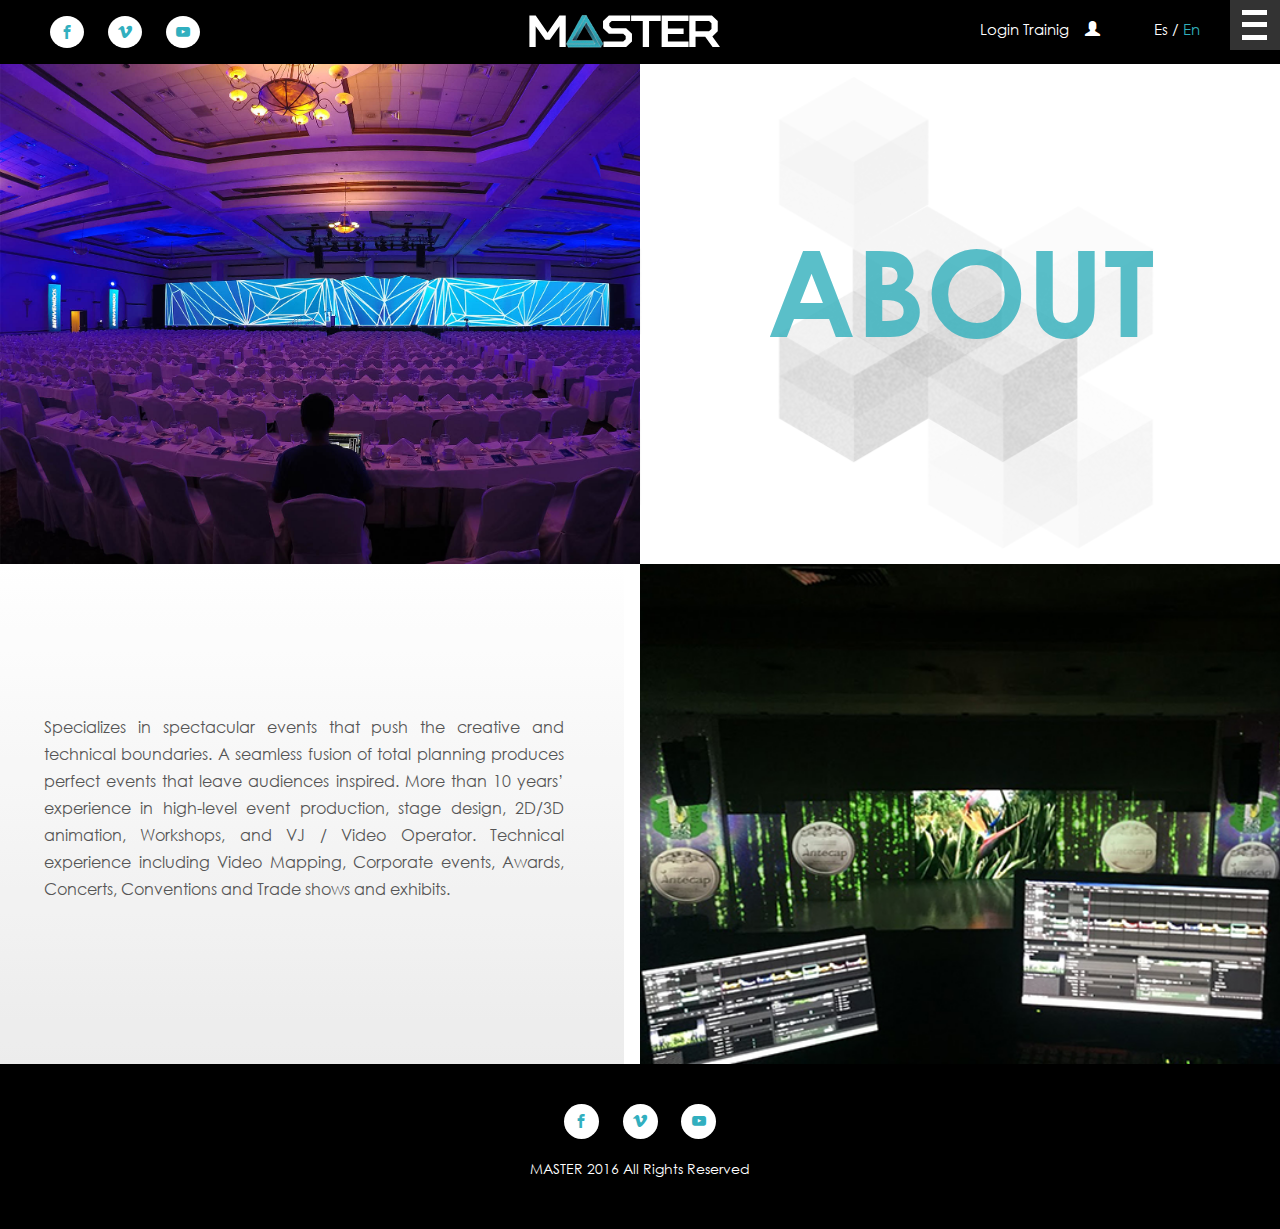
==== about.html @ 36191971 "new page and styles home" ====
<!DOCTYPE html>
<html>
  <head>
    <meta charset="utf-8">
      <meta name="viwport" content="width=device-width, initial-scale=1.0, user-scalable=no">

    <title>MASTER</title>
    <link rel="stylesheet" type="text/css" href="css/bootstrap.css" >
    <link rel="stylesheet" type="text/css" href="css/kit.css" >
    <link rel="stylesheet" type="text/css" href="css/fonts.css" >
      <link href="https://fonts.googleapis.com/icon?family=Material+Icons" rel="stylesheet">
    <script src="js/jquery.js"></script>
    <script src="js/bootstrap.js"></script>
    <link rel="stylesheet" href="css/style.css"> <!-- Gem style -->
     <script src="js/modernizr.js"></script> <!-- Modernizr -->
<script src="js/eskju.jquery.scrollflow.js"></script>
     <script src="js/main.js"></script> <!-- Gem jQuery -->
  </head>
  <body>
<header>

  <nav>
    <div class="social">
      <a href="#"><span class="icon-facebook"></span></a>
      <a href="#"><span class="icon-vimeo"></span></a>
      <a href="#"><span class="icon-youtube"></span></a>
    </div>
<div class="logo">
  <a href="index.html">  <img src="images/logo.svg" alt="" /></a>

</div>
<a href="#" class="login">Login Trainig <span class="glyphicon glyphicon-user"></span></a>
<a href="#" class="idioma">Es / <span class="activo">En</span></a>

    <a href="#0" class="menu" id="cd-cart-trigger">
          	<button class="c-button c-button--menu js-button--menu">
    <span class="c-button__icon"></span>
  </button>
          </a>
  </nav>

  <div id="cd-cart">


      <ul class="cd-cart-items">
        <li>
         <a href="index.html">HOME</a>
        </li>
        <li>
          <a href="about.html" class="active">ABOUT</a>
        </li>

        <li>
         <a href="#">PORTAFOLIO</a>
        </li>


        <div class="panel-group" id="accordion" role="tablist" aria-multiselectable="true">
          <div class="panel panel-default">
            <div class="panel-heading" role="tab" id="headingOne">
              <h4 class="panel-title">
                <a role="button" data-toggle="collapse" data-parent="#accordion" href="#collapseOne" aria-expanded="false" aria-controls="collapseOne">
  <div class="collapsible-header">SERVICES</div>                </a>
              </h4>
            </div>
            <div id="collapseOne" class="panel-collapse collapse" role="tabpanel" aria-labelledby="headingOne">
              <div class="panel-body">
                <ul>
                  <li><a href="#">Event Production</a></li>
                  <li><a href="#">Stage Design</a></li>
                  <li><a href="#">2D/3D animation</a></li>
                  <li><a href="#">Training</a></li>
                <li><a href="#">Live Video Operator</a></li>
                </ul>              </div>
            </div>
          </div>


        </div>





        <li>
          <a href="#">
            CONTACTO
          </a>
        </li>
      </ul>

    </div> <!-- cd-cart -->
</header>

<section class="about-body">
  <div class="row">
    <div class="col-md-6 top-img">

    </div>
    <div class="col-md-6 title_about">
      <h1 class="scrollflow -slide-top -opacity">ABOUT</h1>
    </div>
    <div class="col-md-6 text_about scrollflow -slide-right -opacity ">
    <p>
      Specializes in spectacular events that push the creative and technical boundaries. A seamless fusion of total planning produces perfect events that leave audiences inspired.

More than 10 years’ experience in high-level event production, stage design, 2D/3D animation, Workshops, and VJ / Video Operator.

Technical experience including Video Mapping, Corporate events, Awards, Concerts, Conventions and Trade shows and exhibits.
    </p>
    </div>
    <div class="col-md-6 bottom_img"></div>
  </div>
</section>


<footer>
  <div class="row">
<div class="col s12">
  <a href="#"><span class="icon-facebook"></span></a>
  <a href="#"><span class="icon-vimeo"></span></a>
  <a href="#"><span class="icon-youtube"></span></a>

</div>
  </div>
<p>
  MASTER 2016 All Rights Reserved
</p>
</footer>

  </body>
</html>
---- css/kit.css ----
/*Guate.2016ma*/
*{
text-decoration: none !important;
outline: 0 !important;

}
.row {
  margin: 0 !important;
  padding: 0;
}
body {
	-webkit-font-smoothing: antialiased;
}
header {
    position: relative;
    background: #000;
    height: 64px !important;
  }
.social a span{
  position: relative;
  top: 1px;
}
.c-button--menu {
    position: relative;
    width: 50px;
    height: 50px;
    font-size: 0;
    line-height: 0;
    background: #333;
    float: right;
    padding: 10px;
    border: transparent;
    margin-top: 0;
    margin-left: 0;
    text-align: center;
}
.c-button--menu:before, .c-button--menu:after, .c-button--menu .c-button__icon, .c-button--menu .c-button__icon:before {
  position: absolute;
  width: 25px;
  height: 5px;
  background: #FFFFFF;
  -webkit-transition: all .2s ease;
  transition: all .2s ease;
}
.c-button--menu:before, .c-button--menu:after {
    content: "";
    left: 12px;
    right: 0;
}
.c-button--menu:before {
  top: 10px;
}
.c-button--menu:after {
  bottom: 10px;
}
.c-button--menu .c-button__icon {
    top: 50%;
    left: 24%;
    margin-top: -3px;
}
.c-button--menu .c-button__icon:before {
  content: "";
  top: 0;
  left: 0;
}
.c-button--menu.is-active:before {
  left: 100%;
  width: 0;
}
.c-button--menu.is-active:after {
  right: 100%;
  width: 0;
}
.c-button--menu.is-active .c-button__icon {
    -webkit-transform: rotate(45deg);
    -ms-transform: rotate(45deg);
    transform: rotate(45deg);
    background-color: #FFFFFF;
}
.c-button--menu.is-active .c-button__icon:before {
    -webkit-transform: rotate(90deg);
    -ms-transform: rotate(90deg);
    transform: rotate(90deg);
    background-color: #FFFFFF;
}
.is-active {
  border: transparent;
  padding: 10px;
  height: 50px;
  width: 50px;
}
.is-active .c-button__icon {
    top: 50%;
    left: 50%;
    margin-left: -25%;
    margin-top: -3px;
}
.is-active:hover{
  background: #aaa;
}
nav {
    color: #fff;
    background-color: #000;
}
.cd-cart-items li a {
    padding: 15px 0;
    text-align: center;
    color: #fff;
    font-family: 'GOTHIC';
    display: block;
    transition: all 0.4s ease;
    -webkit-transition: all 0.4s ease;
    -moz-transition: all 0.4s ease;
    -o-transition: all 0.4s ease;
    -ms-transition: all 0.4s ease;
}
.cd-cart-items li .active{
    background: #31afbf;
}
.cd-cart-items li a:hover{
  background: #31afbf;
   transition: all 0.4s ease;
  -webkit-transition: all 0.4s ease;
  -moz-transition: all 0.4s ease;
  -o-transition: all 0.4s ease;
  -ms-transition: all 0.4s ease;
}
#cd-cart .cd-cart-items li {
    padding: 0;
    text-align: center;
    border-bottom: 1px solid rgba(113, 115, 116, 0.14) !important;
}
.logo{
width: 200px;
margin: auto;
position: absolute;
left: 41%;
height: 60px;
top: 7px;
}
.logo img{
  width: 200px;
}
.slider_home{
  background: #000;
}
.slider_home .carousel-caption {
    right: 0;
    left: 0;
    padding-bottom: 30px;
    text-align: left;
    padding-left: 80px;
    font-size: 34px;
    font-family: 'GOTHIC';
}
.carousel-control {
    bottom: 0;
    color: #FFFFFF;
    font-size: 20px;
    height: 50px;
    left: 0;
    opacity: 1;
    position: absolute;
    text-align: center;
    text-shadow: none;
    top: 42%;
    width: 36px;
}
.adaptar{
  width: 100%;
}
.about {
    padding: 50px 10%;
    text-align: center;
    float: left;
    background: rgba(255,255,255,1);
background: -moz-linear-gradient(top, rgba(255,255,255,1) 0%, rgba(232,232,232,1) 100%);
background: -webkit-gradient(left top, left bottom, color-stop(0%, rgba(255,255,255,1)), color-stop(100%, rgba(232,232,232,1)));
background: -webkit-linear-gradient(top, rgba(255,255,255,1) 0%, rgba(232,232,232,1) 100%);
background: -o-linear-gradient(top, rgba(255,255,255,1) 0%, rgba(232,232,232,1) 100%);
background: -ms-linear-gradient(top, rgba(255,255,255,1) 0%, rgba(232,232,232,1) 100%);
background: linear-gradient(to bottom, rgba(255,255,255,1) 0%, rgba(232,232,232,1) 100%);
filter: progid:DXImageTransform.Microsoft.gradient( startColorstr='#ffffff', endColorstr='#e8e8e8', GradientType=0 );
}
.box_about{
  border: 15px solid rgba(0, 0, 0, 0.5);
  padding: 40px 17%;
  float: left;
}
.box_about h1{
  font-size: 24px;
  color: #31afbf;
  font-family: 'GOTHIC';
}
.box_about a {
    padding: 10px 45px;
    border: 1px solid #31B0BC;
    color: #31B0BC;
    border-radius: 40px;
    font-size: 15px;
    display: inline-block;
    font-family: 'GOTHIC';
    transition: all 0.4s ease;
   -webkit-transition: all 0.4s ease;
   -moz-transition: all 0.4s ease;
   -o-transition: all 0.4s ease;
   -ms-transition: all 0.4s ease;
}
.box_about a:hover{
  background: #31B0BC;
  color: #fff;
  transition: all 0.4s ease;
 -webkit-transition: all 0.4s ease;
 -moz-transition: all 0.4s ease;
 -o-transition: all 0.4s ease;
 -ms-transition: all 0.4s ease;
}
.box_about p{
  color: #a1a1a1;
  line-height: 28px;
  font-size: 14px;
  font-family: 'GOTHIC';
}
.show_case .container{
  padding: 0;
}
.show_case .slide_generic{
width: 20%;
height: 600px;
float: left;
border-right: 1px solid #333;
}
.show_case .slide_generic:nth-child(5){
  border: none;
}
.show_case .slide_generic .overlay_slide{
  background: rgba(0, 0, 0, 0.5);
  height: 100%;
  width: 100%;
  transition: all 0.3s ease;
 -webkit-transition: all 0.3s ease;
 -moz-transition: all 0.3s ease;
 -o-transition: all 0.3s ease;
 -ms-transition: all 0.3s ease;
}
.show_case .slide_generic .overlay_slide:hover{
  background: rgba(0, 0, 0, 0.1);
  transition: all 0.4s ease;
 -webkit-transition: all 0.4s ease;
 -moz-transition: all 0.4s ease;
 -o-transition: all 0.4s ease;
 -ms-transition: all 0.4s ease;
}

footer{
  padding: 40px;
  text-align: center;
  background: #000;
    float: left;
    width: 100%;
}
footer p {
    color: #fff;
    font-family: 'GOTHIC';
    margin-top: 20px;
}
.panel-default > .panel-heading {
    color: #fff;
    background-color: transparent;
    border-color: transparent;
    padding: 0;
    border-radius: 0;
}
.panel-group .panel {
    margin-bottom: 0;
    border-radius: 0;
    background: transparent;
    border: none;
    text-align: center;
    border-bottom: 1px solid rgba(113, 115, 116, 0.14) !important;
}
.panel-group {
    margin-bottom: 0;
}
.collapsible {
    border-top: transparent;
    border-right: transparent;
    border-left: transparent;
    margin: 0;
}
.collapsible-header {
    display: block;
    color: #fff;
    padding: 15px 0;
    font-family: 'GOTHIC';
    font-weight: normal;
    font-size: 14px;
    background-color: transparent;
    border-bottom: transparent;
    line-height: 21px;
    transition: all 0.4s ease;
   -webkit-transition: all 0.4s ease;
   -moz-transition: all 0.4s ease;
   -o-transition: all 0.4s ease;
   -ms-transition: all 0.4s ease;
}
.collapsible-header:hover{
  background: #31afbf;
   transition: all 0.4s ease;
  -webkit-transition: all 0.4s ease;
  -moz-transition: all 0.4s ease;
  -o-transition: all 0.4s ease;
  -ms-transition: all 0.4s ease;
}
.panel-default > .panel-heading + .panel-collapse > .panel-body {
    border-top-color: transparent;
    padding: 0;
}
.panel-body li a{
  background: #333;
}
.panel-body li a:hover{
  background: #fff;
  color: #333;
}
.z-depth-1, nav, .card-panel, .card, .toast, .btn, .btn-large, .btn-floating, .dropdown-content, .collapsible, .side-nav {
    box-shadow: none;
}
.panel-body{
    border-bottom: transparent;
}
.panel-body ul{
list-style: none;
padding: 0;
}
[class^="icon-"], [class*=" icon-"] {
    /* use !important to prevent issues with browser extensions that change fonts */
    font-family: 'icomoon' !important;
    speak: none;
    font-style: normal;
    font-weight: normal;
    font-variant: normal;
    text-transform: none;
    line-height: 1;
    -webkit-font-smoothing: antialiased;
    -moz-osx-font-smoothing: grayscale;
}

.icon-cross:before {
    content: "\e900";
}
.icon-facebook:before {
    content: "\e901";
}
.icon-youtube:before {
    content: "\e902";
}
.icon-vimeo:before {
    content: "\e903";
}
footer a {
    padding: 8px 10px;
    display: inline-block;
    margin: 0 10px;
    background: #fff;
    color: #31afbf;
    border-radius: 50%;
    height: 35px;
    width: 35px;
    transition: all 0.4s ease;
   -webkit-transition: all 0.4s ease;
   -moz-transition: all 0.4s ease;
   -o-transition: all 0.4s ease;
   -ms-transition: all 0.4s ease;
}
footer a:hover{
  background:#31afbf;
  color: #fff;
  transition: all 0.4s ease;
 -webkit-transition: all 0.4s ease;
 -moz-transition: all 0.4s ease;
 -o-transition: all 0.4s ease;
 -ms-transition: all 0.4s ease;
}
.social {
    width: auto;
    position: absolute;
    left: 0;
    padding: 22px 40px;
}
.social a {
    padding: 8px 10px;
    margin: 0 10px;
    background: #fff;
    color: #31afbf;
    border-radius: 50%;
    height: 35px;
    width: 35px;
    transition: all 0.4s ease;
    -webkit-transition: all 0.4s ease;
    -moz-transition: all 0.4s ease;
    -o-transition: all 0.4s ease;
    -ms-transition: all 0.4s ease;
}
.social a:hover{
  background: #31afbf;
  color: #fff;
  transition: all 0.4s ease;
 -webkit-transition: all 0.4s ease;
 -moz-transition: all 0.4s ease;
 -o-transition: all 0.4s ease;
 -ms-transition: all 0.4s ease;
}
.container {
  height: 100%;
  width: 100%;
}
.bl-main {
    position: relative;
    width: 100%;
    height: 700px;
}

.bl-main > section {
  position: absolute;
  width: 20%;
  height: 100%;
}
.bl-main > section:first-child {
    top: 0;
    left: 0;
    background: url(../images/slide1.jpg) 50%;
    background-size: cover;
    -webkit-filter: grayscale(100%); /* Chrome, Safari, Opera */
    filter: grayscale(100%);
}
.bl-main > section:first-child:hover{
  -webkit-filter: grayscale(0); /* Chrome, Safari, Opera */
  filter: grayscale(0);
}

.bl-main > section:nth-child(2) {
  top: 0;
  left: 20%;
  background: url(../images/slide2.jpg) 50%;
  background-size: cover;
  -webkit-filter: grayscale(100%); /* Chrome, Safari, Opera */
  filter: grayscale(100%);
}
.bl-main > section:nth-child(2):hover{
  -webkit-filter: grayscale(0); /* Chrome, Safari, Opera */
  filter: grayscale(0);
}

.bl-main > section:nth-child(3) {
  top: 0;
  left: 40%;
  background: url(../images/slide3.jpg) 50%;
  background-size: cover;
  -webkit-filter: grayscale(100%); /* Chrome, Safari, Opera */
  filter: grayscale(100%);
}
.bl-main > section:nth-child(3):hover{
  -webkit-filter: grayscale(0); /* Chrome, Safari, Opera */
  filter: grayscale(0);
}
.bl-main > section:nth-child(4) {
  top: 0%;
  left: 60%;
  background: url(../images/slide4.jpg) 50%;
  background-size: cover;
  -webkit-filter: grayscale(100%); /* Chrome, Safari, Opera */
  filter: grayscale(100%);
}
.bl-main > section:nth-child(4):hover{
  -webkit-filter: grayscale(0); /* Chrome, Safari, Opera */
  filter: grayscale(0);
}
.bl-main > section:nth-child(5) {
  top: 0%;
  left: 80%;
  background: url(../images/slide5.jpg) 50%;
  background-size: cover;
  -webkit-filter: grayscale(100%); /* Chrome, Safari, Opera */
  filter: grayscale(100%);
}
.bl-main > section:nth-child(5):hover{
  -webkit-filter: grayscale(0); /* Chrome, Safari, Opera */
  filter: grayscale(0);
}
.bl-main > section:nth-child(6) {
  top: 0%;
  left: 100%;
  background: #10A296;
}

.bl-main > section:nth-child(7) {
  top: 0%;
  left: 120%;
  background: #10A296;
}
.bl-box {
    position: relative;
    width: 100%;
    height: 100%;
    cursor: pointer;
    opacity: 1;
    background: rgba(0,0,0,0.4);
    display: -webkit-box;
    display: -moz-box;
    display: -ms-flexbox;
    display: -webkit-flex;
    display: flex;
    -webkit-flex-direction: row;
    -ms-flex-direction: row;
    flex-direction: row;
    -webkit-flex-wrap: wrap;
    -ms-flex-wrap: wrap;
    flex-wrap: wrap;
    -webkit-box-pack: center;
    -moz-box-pack: center;
    -webkit-justify-content: center;
    -ms-flex-pack: center;
    justify-content: center;
    -webkit-box-align: center;
    -moz-box-align: center;
    -webkit-align-items: center;
    -ms-flex-align: center;
    align-items: center;
    transition: all 0.4s ease;
   -webkit-transition: all 0.4s ease;
   -moz-transition: all 0.4s ease;
   -o-transition: all 0.4s ease;
   -ms-transition: all 0.4s ease;
}
.bl-box:hover{
background: rgba(0,0,0,0.1);
transition: all 0.4s ease;
-webkit-transition: all 0.4s ease;
-moz-transition: all 0.4s ease;
-o-transition: all 0.4s ease;
-ms-transition: all 0.4s ease;
}
.bl-box h2 {
    text-align: center;
    margin: 0;
    padding: 0;
    font-size: 20px;
    font-weight: 700;
    color: #fff;
    width: auto;
    border-bottom: 3px solid #ccc;
    line-height: 44px;
    font-family: 'GOTHICB';
}
.bl-box:hover h2{
color: #fff;
}
.bl-icon {
  font-family: 'icomoon';
  speak: none;
  font-style: normal;
  font-weight: normal;
  font-variant: normal;
  text-transform: none;
  line-height: 1;
  cursor: pointer;
  -webkit-font-smoothing: antialiased;
}

.bl-icon:before {
  display: block;
  font-size: 2em;
  margin-bottom: 10px;
}

.bl-icon-about:before {
  content: "\e000";
}

.bl-icon-works:before {
  content: "\e001";
}

.bl-icon-blog:before {
  content: "\e002";
}
.bl-icon-contact:before {
  content: "\e003";
}
.bl-main > section .icon-cross {
    position: absolute;
    top: 20px;
    right: 20px;
    cursor: pointer;
    z-index: 100;
    opacity: 0;
    pointer-events: none;
    color: #fff;
    font-weight: normal;
}
.bl-content, div.bl-panel-items > div > div {
    opacity: 0;
    pointer-events: none;
    position: absolute;
    top: 0;
    left: 0;
    right: 0;
    bottom: 0;
    padding: 90px 17%;
    text-align: center;
    overflow: hidden;
    overflow-y: auto;
    background: rgba(0,0,0,0.6);
    color: #fff;
}

/* Custom content */
.bl-content p {
    margin: 0 auto;
    padding-bottom: 15px;
    font-size: 18px;
    font-family: 'GOTHIC';
    line-height: 30px;
}
.bl-content h2 {
    font-size: 34px;
    font-weight: normal;
    margin: 0 0 100px 0;
    font-family: 'GOTHICB';
}

.bl-content a {
    padding: 10px 45px;
    border: 1px solid #fff;
    color: #31afbf;
    background: #fff;
    border-radius: 4px;
    display: inline-block;
    margin-top: 25px;
    font-family: 'GOTHICB';
    transition: all 0.4s ease;
    -webkit-transition: all 0.4s ease;
    -moz-transition: all 0.4s ease;
    -o-transition: all 0.4s ease;
    -ms-transition: all 0.4s ease;
}
.bl-content a:hover{
  background: transparent;
  color: #fff;
}
.bl-content article {
  padding: 20px 40px 20px 0px;
}

.bl-content article h3 {
  font-weight: 700;
  letter-spacing: 2px;
  text-transform: uppercase;
  margin: 0 0 10px 0;
  padding-top: 20px;
  font-size: 1.4em;
}

.bl-content article a {
  color: rgba(0, 0, 0, 0.2);
}

.bl-content > ul {
  list-style: none;
  padding: 0;
  margin: 0;
}

.bl-content > ul li {
  display: inline-block;
  width: 20%;
  margin: 1%;
}

.bl-content > ul li a {
  display: block;
  padding: 0;
  border: 8px solid rgba(0, 0, 0, 0.1);
}

.bl-content > ul li a img {
  display: block;
  max-width: 100%;
}


/* Panel Items */

div.bl-panel-items, div.bl-panel-items > div {
    width: 100%;
    height: auto;
    top: 0;
    left: 0;
    position: absolute;
}

div.bl-panel-items > div > div {
  width: 60%;
  margin: 0 auto;
  opacity: 1;
  bottom: 90px;
  top: 90px;
  pointer-events: auto;
}

div.bl-panel-items > div > div h3 {
  font-size: 2.4em;
  font-weight: 300;
  margin: 0 0 20px 0;
}

div.bl-panel-items > div > div p {
  font-size: 1.3em;
}

div.bl-panel-items > div > div img {
  float: left;
  margin: 0 20px 20px 0;
  max-width: 100%;
}

div.bl-panel-items {
  top: 100%;
  z-index: 9999;
}

div.bl-panel-items > div {
  background: #3ba5db;
  z-index: 0;
  opacity: 0;
  -webkit-transform: translateY(0);
  -webkit-transition: -webkit-transform 0.5s ease-in-out, opacity 0s linear 0.5s;
  -moz-transform: translateY(0);
  -moz-transition: -moz-transform 0.5s ease-in-out, opacity 0s linear 0.5s;
  transform: translateY(0);
  transition: transform 0.5s ease-in-out, opacity 0s linear 0.5s;
  -ms-transform: translateY(0);
}

div.bl-panel-items nav {
  position: absolute;
  z-index: 9999;
  width: 216px;
  left: 50%;
  top: 0px;
  margin-left: -108px;
  opacity: 0;
  -webkit-transition: opacity 0.2s ease-in-out 0.5s;
  -moz-transition: opacity 0.2s ease-in-out 0.5s;
  transition: opacity 0.2s ease-in-out 0.5s;
}

div.bl-panel-items.bl-panel-items-show nav span {
  float: left;
  margin: 5px;
}

div.bl-panel-items nav span.bl-next-work {
  font-weight: 700;
  letter-spacing: 2px;
  display: block;
  text-transform: uppercase;
  line-height: 2em;
  cursor: pointer;
  margin-right: 2em;
}

div.bl-panel-items.bl-panel-items-show nav {
  opacity: 1;
  top: -70px;
}

div.bl-panel-items > div.bl-show-work {
  z-index: 1000;
  opacity: 1;
  -webkit-transform: translateY(-100%);
  -webkit-transition: -webkit-transform 0.5s ease-in-out;
  -moz-transform: translateY(-100%);
  -moz-transition: -moz-transform 0.5s ease-in-out;
  transform: translateY(-100%);
  transition: transform 0.5s ease-in-out;
  -ms-transform: translateY(-100%);
}

div.bl-panel-items > div.bl-hide-current-work {
  opacity: 0;
  -webkit-transition: -webkit-transform 0.5s ease-in-out, opacity 0.5s ease-in-out;
  -webkit-transform: translateY(-100%) scale(0.5);
  -moz-transition: -moz-transform 0.5s ease-in-out, opacity 0.5s ease-in-out;
  -moz-transform: translateY(-100%) scale(0.5);
  transition: transform 0.5s ease-in-out, opacity 0.5s ease-in-out;
  transform: translateY(-100%) scale(0.5);
  -ms-transform: translateY(-100%) scale(0.5);
  z-index: 0;
}


/* Transition classes and properties */


/* Separated for a better overview and control */

.bl-main > section {
  -webkit-transition: all 0.5s ease-in-out;
  -moz-transition: all 0.5s ease-in-out;
  transition: all 0.5s ease-in-out;
}

.bl-main > section.bl-expand {
  width: 100%;
  height: 100%;
  top: 0;
  left: 0;
}

.bl-main > section.bl-expand-top {
  z-index: 100;
}

/*.bl-main > section:first-child.bl-expand {
  background: #EE4444;
}

.bl-main > section:nth-child(2).bl-expand {
  background: #F98262;
}

.bl-main > section:nth-child(3).bl-expand {
  background: #4BBE8E;
}

.bl-main > section:nth-child(4).bl-expand {
  background: #0D8278;
}*/

.bl-main.bl-expand-item > section:not(.bl-expand),
.bl-main.bl-expand-item > section.bl-scale-down {
  -webkit-transform: scale(0.5);
  -moz-transform: scale(0.5);
  -ms-transform: scale(0.5);
  transform: scale(0.5);
  opacity: 0;
}

.bl-box {
  -webkit-transition: opacity 0.2s linear 0.5s;
  -moz-transition: opacity 0.2s linear 0.5s;
  transition: opacity 0.2s linear 0.5s;
}

section.bl-expand .bl-box {
  opacity: 0;
  -webkit-transition: opacity 0s linear;
  -moz-transition: opacity 0s linear;
  transition: opacity 0s linear;
}

.bl-box h2 {
  -webkit-transition: all 0.2s ease-in-out;
  -moz-transition: all 0.2s ease-in-out;
  transition: all 0.2s ease-in-out;
}

.no-touch section:not(.bl-expand) .bl-box:hover h2 {
  -webkit-transform: translateY(-15px);
  -moz-transform: translateY(-15px);
  -ms-transform: translateY(-15px);
  transform: translateY(-15px);
}

.bl-content,
.icon-cross {
  -webkit-transition: opacity 0.1s linear 0s;
  -moz-transition: opacity 0.1s linear 0s;
  transition: opacity 0.1s linear 0s;
}

section.bl-expand .bl-content,
section.bl-expand .icon-cross{
  pointer-events: auto;
  opacity: 1;
  -webkit-transition: opacity 0.3s linear 0.5s;
  -moz-transition: opacity 0.3s linear 0.5s;
  transition: opacity 0.3s linear 0.5s;
}

@media screen and (max-width: 46.5em) {
  .bl-content,
  .bl-box {
    font-size: 75%;
  }
  .bl-expand .bl-box {
    height: 130px;
  }
  .bl-content > ul li {
    width: 40%;
  }
}
button:focus {
    outline: none;
    background-color: #31afbf;
}
.show_case .container {
    max-width: 100%;
}
.trainig{
  background-image: url(../images/fondoblack.jpg);
  background-size: cover;
  background-attachment: fixed;
}
.trainig .col-md-6{
  text-align: center;
}
.trainig .col-md-6:nth-child(1){
  padding-top: 5%;
}
.trainig .col-md-6 .borde{
  border: 2px solid #fff;
  padding: 3% 10%;
  height: 385px;
}
.trainig img{
  width: 100%;
}
.trainig a {
    padding: 10px 45px;
    border: 1px solid #fff;
    color: #31B0BC;
    background: #fff;
    border-radius: 40px;
    margin-top: 30px;
    font-size: 15px;
    display: inline-block;
    font-family: 'GOTHIC';
    transition: all 0.4s ease;
   -webkit-transition: all 0.4s ease;
   -moz-transition: all 0.4s ease;
   -o-transition: all 0.4s ease;
   -ms-transition: all 0.4s ease;
}
.trainig a:hover{
  background: #31B0BC;
  border: 1px solid #31B0BC;
  color: #fff;
  transition: all 0.4s ease;
 -webkit-transition: all 0.4s ease;
 -moz-transition: all 0.4s ease;
 -o-transition: all 0.4s ease;
 -ms-transition: all 0.4s ease;

}
.trainig h1{
color: #fff;
font-size: 36px;
margin-top: 30px;
font-family: 'GOTHICB';

}
.trainig  p{
  color: #fff;
  font-family: 'GOTHIC';
  font-size: 15px;
  margin-top: 50px;
}
.login{
  position: absolute;
right: 180px;
top: 19px;
color: #fff;
font-size: 15px;
  font-family: 'GOTHIC';
  transition: all 0.4s ease;
 -webkit-transition: all 0.4s ease;
 -moz-transition: all 0.4s ease;
 -o-transition: all 0.4s ease;
 -ms-transition: all 0.4s ease;
}
.login:hover{
  color: #31B0BC;
  transition: all 0.4s ease;
 -webkit-transition: all 0.4s ease;
 -moz-transition: all 0.4s ease;
 -o-transition: all 0.4s ease;
 -ms-transition: all 0.4s ease;
}
.login span{
  margin-left: 12px;
}
.idioma{
position: absolute;
right: 80px;
top: 19px;
color: #fff;
font-size: 15px;
  font-family: 'GOTHIC';
  transition: all 0.4s ease;
 -webkit-transition: all 0.4s ease;
 -moz-transition: all 0.4s ease;
 -o-transition: all 0.4s ease;
 -ms-transition: all 0.4s ease;
}
.idioma:hover{
  color: #31B0BC;
  transition: all 0.4s ease;
 -webkit-transition: all 0.4s ease;
 -moz-transition: all 0.4s ease;
 -o-transition: all 0.4s ease;
 -ms-transition: all 0.4s ease;
}
.idioma .activo{
  color: #31B0BC;
}
.top-img{
  background-image: url(../images/about2.jpg);
  height: 500px;
  background-size: cover;
}
.bottom_img{
  background-image: url(../images/about.jpg);
  height: 500px;
  background-size: cover;
}
.about-body .col-md-6 h1{
  font-size: 120px;
  color: #31B0BC;
  font-family: 'GOTHICB';
  opacity: 0.8;
}
.title_about{
  text-align: center;
  background-image: url(../images/bgabout.png);
  padding-top: 140px;
  background-size: 80%;
  background-position: 50%;
  height: 500px;
}
.text_about{
  height: 500px;
  padding: 150px 60px;
  text-align: justify;
  background: rgba(255,255,255,1);
background: -moz-linear-gradient(top, rgba(255,255,255,1) 0%, rgba(232,232,232,1) 100%);
background: -webkit-gradient(left top, left bottom, color-stop(0%, rgba(255,255,255,1)), color-stop(100%, rgba(232,232,232,1)));
background: -webkit-linear-gradient(top, rgba(255,255,255,1) 0%, rgba(232,232,232,1) 100%);
background: -o-linear-gradient(top, rgba(255,255,255,1) 0%, rgba(232,232,232,1) 100%);
background: -ms-linear-gradient(top, rgba(255,255,255,1) 0%, rgba(232,232,232,1) 100%);
background: linear-gradient(to bottom, rgba(255,255,255,1) 0%, rgba(232,232,232,1) 100%);
filter: progid:DXImageTransform.Microsoft.gradient( startColorstr='#ffffff', endColorstr='#e8e8e8', GradientType=0 );
}
.text_about p{
  font-size: 16px;
  font-family: 'GOTHIC';
  line-height: 27px;
}
---- css/fonts.css ----
@font-face {
    font-family: 'icomoon';
    src:    url('../fonts/icomoon.eot?bdw6h0');
    src:    url('../font/icomoon.eot?bdw6h0#iefix') format('embedded-opentype'),
        url('../fonts/icomoon.ttf?bdw6h0') format('truetype'),
        url('../fonts/icomoon.woff?bdw6h0') format('woff'),
        url('../fonts/icomoon.svg?bdw6h0#icomoon') format('svg');
    font-weight: normal;
    font-style: normal;
}
@font-face {
    font-family: 'GOTHIC';
    src: url('../fonts/GOTHIC.eot');
    src: url('../fonts/GOTHIC.eot') format('embedded-opentype'),
         url('../fonts/GOTHIC.woff2') format('woff2'),
         url('../fonts/GOTHIC.woff') format('woff'),
         url('../fonts/GOTHIC.ttf') format('truetype'),
         url('../fonts/GOTHIC.svg#GOTHIC') format('svg');
}
@font-face {
    font-family: 'GOTHICB';
    src: url('../fonts/GOTHICB.eot');
    src: url('../fonts/GOTHICB.eot') format('embedded-opentype'),
         url('../fonts/GOTHICB.woff2') format('woff2'),
         url('../fonts/GOTHICB.woff') format('woff'),
         url('../fonts/GOTHICB.ttf') format('truetype'),
         url('../fonts/GOTHICB.svg#GOTHICB') format('svg');
}
---- css/style.css ----
body.overflow-hidden {
  /* prevent 2 vertical scrollbars on ie and firefox when the cart is visible */
  overflow: hidden;
}
.cd-container {
  /* this class is used to horizontally align the gallery of items */
  position: relative;
  width: 90%;
  max-width: 1200px;
  margin: 0 auto;
}
.cd-container::after {
  /* clearfix */
  content: '';
  display: table;
  clear: both;
}

.cd-img-replace {
  /* replace text with a background-image */
  display: inline-block;
  overflow: hidden;
  text-indent: 100%;
  white-space: nowrap;
}

/* --------------------------------

xheader

-------------------------------- */

@media only screen and (min-width: 1200px) {
  header {
    height: 80px;
  }
}

#logo {
  padding-top: 5px;
  -webkit-transform: scale(0.8);
  -moz-transform: scale(0.8);
  -ms-transform: scale(0.8);
  -o-transform: scale(0.8);
  transform: scale(0.8);
}
@media only screen and (min-width: 1200px) {
  #logo {
    padding-top: 20px;
    position: absolute;
    /* logo left margin on Dekstop */
    left: 2.4em;
    top: 0;
    -webkit-transform: scale(1);
    -moz-transform: scale(1);
    -ms-transform: scale(1);
    -o-transform: scale(1);
    transform: scale(1);
  }
}

#cd-hamburger-menu, #cd-cart-trigger {
  position: relative;
  top: 0;
  height: 100%;
  z-index: 999;
}
#cd-hamburger-menu a, #cd-cart-trigger a {
  width: 60px;
  height: 100%;
}

#cd-hamburger-menu {
  left: 0;
}
#cd-hamburger-menu a {
  background: #26292f url("../img/cd-hamburger-menu.svg") no-repeat center center;
}
@media only screen and (min-width: 1200px) {
  #cd-hamburger-menu {
    display: none;
  }
}

  /*#cd-cart-trigger {
  right: 0;
}
#cd-cart-trigger a {
  background: #26292f url("../img/cd-cart.svg") no-repeat center center;
}*/
@media only screen and (min-width: 1200px) {
   /* #cd-cart-trigger {
  cart right margin on desktop
    right: 0;
  }
  #cd-cart-trigger a {
    position: relative;
    width: 100px;
    border-left: none;
    background-color: #26292f;
  }
}*/

#main-nav, #cd-cart {
  position: fixed;
  top: 0;
  height: 100%;
  width: 260px;
  /* header height */
  padding-top: 50px;
  overflow-y: auto;
  -webkit-overflow-scrolling: touch;
  box-shadow: 0 0 20px rgba(0, 0, 0, 0.2);
  z-index: 3;
}
@media only screen and (min-width: 768px) {
  #main-nav, #cd-cart {
    width: 350px;
  }
}
@media only screen and (min-width: 1200px) {
#main-nav, #cd-cart {
  width: 300px;
  padding-top: 80px;
}
}

#main-nav {
  left: -100%;
  background: #FFF;
  -webkit-transition: left 0.3s;
  -moz-transition: left 0.3s;
  transition: left 0.3s;
}
#main-nav.speed-in {
  left: 0;
}
#main-nav ul a {
  display: block;
  height: 50px;
  line-height: 50px;
  padding: 0 1em;
  border-bottom: 1px solid #e0e6ef;
}
#main-nav ul .current {
  box-shadow: inset 3px 0 #435779;
}
@media only screen and (min-width: 1200px) {
  #main-nav {
    /* reset main nav style */
    position: absolute;
    height: auto;
    width: auto;
    left: auto;
    right: 8em;
    padding-top: 0;
    top: 0;
    background: transparent;
    box-shadow: none;
    /* header height */
    line-height: 80px;
    z-index: 4;
  }
  #main-nav li {
    display: inline-block;
    margin-left: 1em;
  }
  #main-nav ul a {
    display: inline-block;
    height: auto;
    line-height: 1;
    padding: 1em 1.4em;
    border-bottom: none;
    color: rgba(255, 255, 255, 0.8);
    border-radius: 0.25em;
  }
  #main-nav ul a.current {
    box-shadow: none;
    background: #435779;
    color: #FFF;
  }
  .no-touch #main-nav ul a:hover {
    background: #435779;
    color: #FFF;
  }
}
.no-js #main-nav {
  position: fixed;
}

#cd-cart {
  right: -100%;
  background: rgba(0,0,0,1);
  background: -moz-linear-gradient(top, rgba(0,0,0,1) 35%, rgba(0,0,0,0.11) 100%);
  background: -webkit-gradient(left top, left bottom, color-stop(35%, rgba(0,0,0,1)), color-stop(100%, rgba(0,0,0,0.11)));
  background: -webkit-linear-gradient(top, rgba(0,0,0,1) 35%, rgba(0,0,0,0.11) 100%);
  background: -o-linear-gradient(top, rgba(0,0,0,1) 35%, rgba(0,0,0,0.11) 100%);
  background: -ms-linear-gradient(top, rgba(0,0,0,1) 35%, rgba(0,0,0,0.11) 100%);
  background: linear-gradient(to bottom, rgba(0,0,0,1) 35%, rgba(0,0,0,0.11) 100%);
  filter: progid:DXImageTransform.Microsoft.gradient( startColorstr='#000000', endColorstr='#000000', GradientType=0 );
  -webkit-transition: right 0.4s;
  -moz-transition: right 0.4s;
  transition: right 0.4s;

}
#cd-cart.speed-in {
  right: 0;
  transition: all 0.3s ease;
  -webkit-transition: all 0.3s ease;
  -moz-transition: all 0.3s ease;
  -o-transition: all 0.3s ease;
  -ms-transition: all 0.3s ease;
}
#cd-cart h2 {
  font-size: 14px;
  font-size: 0.875rem;
  font-weight: bold;
  text-transform: uppercase;
  margin: 1em 0;
}
#cd-cart .cd-cart-items {
    padding: 0;
    margin-top: 0;
}
#cd-cart .cd-cart-items li {
  position: relative;
  padding: 1em;
  border: none;
}

#cd-cart .cd-qty, #cd-cart .cd-price {
  color: #a5aebc;
}
#cd-cart .cd-price {
  margin-top: .4em;
}
#cd-cart .cd-item-remove {
  position: absolute;
  right: 1em;
  top: 50%;
  bottom: auto;
  -webkit-transform: translateY(-50%);
  -moz-transform: translateY(-50%);
  -ms-transform: translateY(-50%);
  -o-transform: translateY(-50%);
  transform: translateY(-50%);
  width: 32px;
  height: 32px;
  border-radius: 50%;
  background: url("../img/cd-remove-item.svg") no-repeat center center;
}
.no-touch #cd-cart .cd-item-remove:hover {
  background-color: #e0e6ef;
}
#cd-cart .cd-cart-total {
  padding-top: 1em;
  padding-bottom: 1em;
}
#cd-cart .cd-cart-total span {
  float: right;
}
#cd-cart .cd-cart-total::after {
  /* clearfix */
  content: '';
  display: table;
  clear: both;
}
#cd-cart .checkout-btn {
  display: block;
  width: 100%;
  height: 60px;
  line-height: 60px;
  background: #7dcf85;
  color: #FFF;
  text-align: center;
}
.no-touch #cd-cart .checkout-btn:hover {
  background: #a2dda8;
}
#cd-cart .cd-go-to-cart {
  text-align: center;
  margin: 1em 0;
}
#cd-cart .cd-go-to-cart a {
  text-decoration: underline;
}
@media only screen and (min-width: 1200px) {
  #cd-cart .cd-cart-items li {
  padding: 0;
}
  #cd-cart .cd-item-remove {
    right: 2em;
  }
}

/* --------------------------------

xgallery

-------------------------------- */
.main {
  position: relative;
  min-height: 100%;
  background: #eeeff7;
  padding-top: 70px;
  z-index: 1;
}
@media only screen and (min-width: 768px) {
  main {
    padding-top: 90px;
  }
}
@media only screen and (min-width: 1200px) {
  main {
    padding-top: 120px;
  }
}

#cd-gallery-items li {
  margin-bottom: 1.5em;
}
#cd-gallery-items li img {
  width: 100%;
  display: block;
  border-radius: 0.25em;
}
@media only screen and (min-width: 768px) {
  #cd-gallery-items li {
    width: 48%;
    float: left;
    margin-bottom: 2em;
    margin-right: 4%;
  }
  #cd-gallery-items li:nth-child(2n) {
    margin-right: 0;
  }
}
@media only screen and (min-width: 1200px) {
  #cd-gallery-items li {
    width: 31%;
    float: left;
    margin-bottom: 2.5em;
    margin-right: 3.5%;
  }
  #cd-gallery-items li:nth-child(2n) {
    margin-right: 3.5%;
  }
  #cd-gallery-items li:nth-child(3n) {
    margin-right: 0;
  }
}

#cd-shadow-layer {
  position: fixed;
  min-height: 100%;
  width: 100%;
  top: 0;
  left: 0;
  background: rgba(67, 87, 121, 0.6);
  cursor: pointer;
  z-index: 2;
  display: none;
}
#cd-shadow-layer.is-visible {
  display: block;
  -webkit-animation: cd-fade-in 0.3s;
  -moz-animation: cd-fade-in 0.3s;
  animation: cd-fade-in 0.3s;
}

/* --------------------------------

xkeyframes

-------------------------------- */
@-webkit-keyframes cd-fade-in {
  0% {
    opacity: 0;
  }

  100% {
    opacity: 1;
  }
}
@-moz-keyframes cd-fade-in {
  0% {
    opacity: 0;
  }

  100% {
    opacity: 1;
  }
}
@keyframes cd-fade-in {
  0% {
    opacity: 0;
  }

  100% {
    opacity: 1;
  }
}
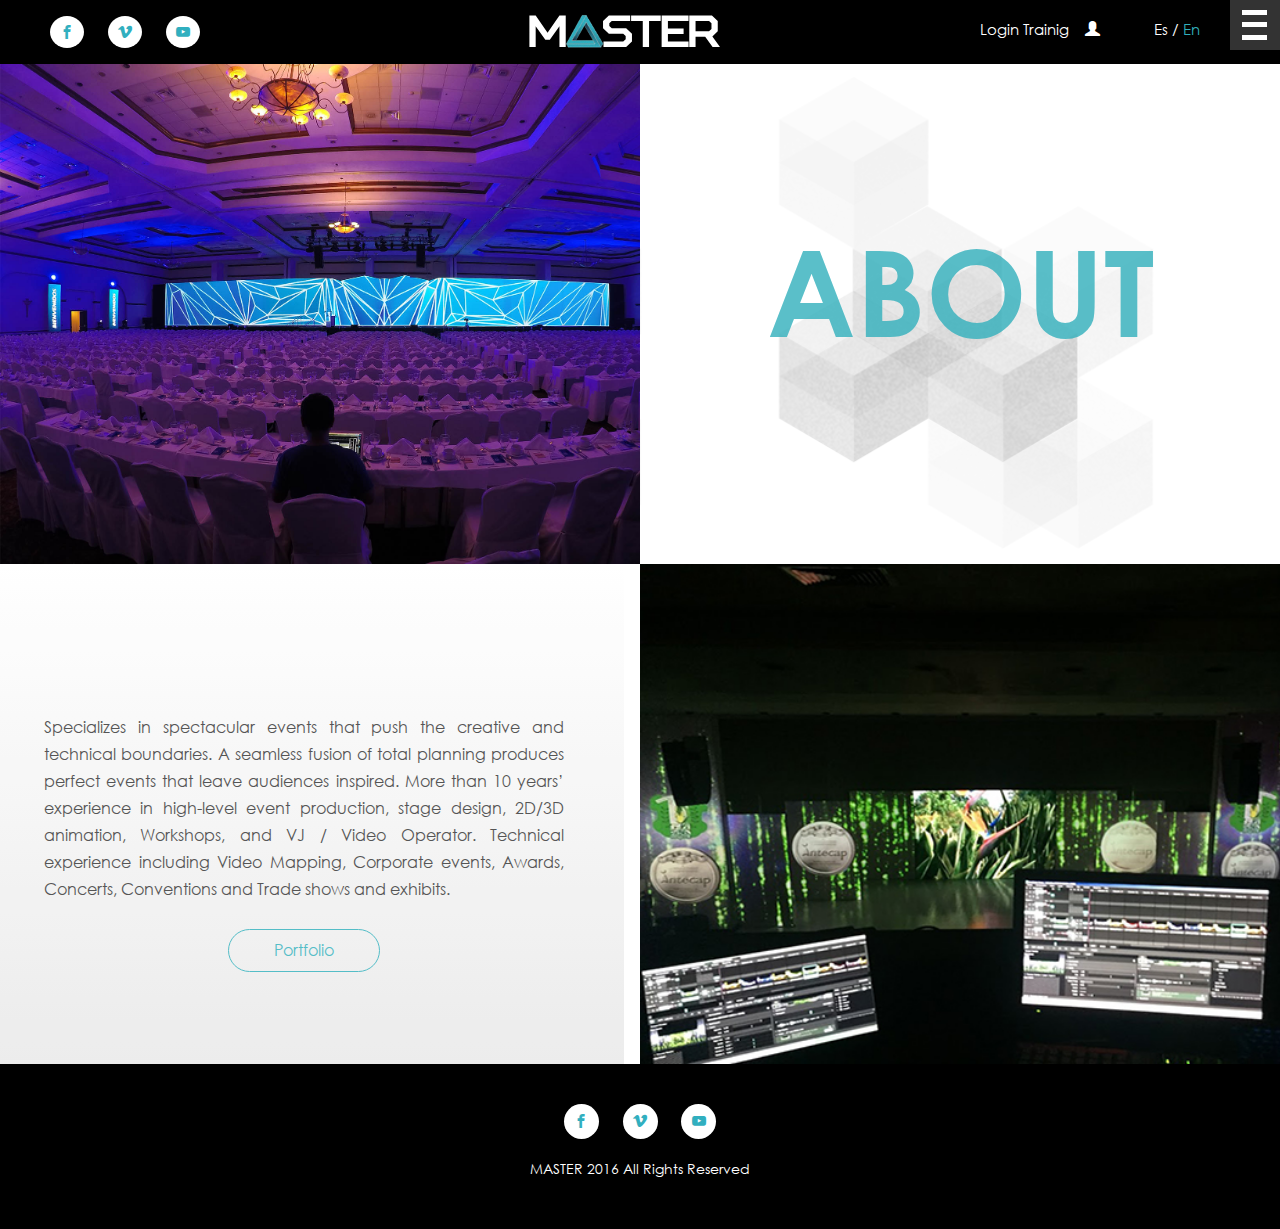
==== commit 6be0dde6: "add link portfolio in about" ====
--- a/about.html
+++ b/about.html
@@ -107,6 +107,10 @@
 More than 10 years’ experience in high-level event production, stage design, 2D/3D animation, Workshops, and VJ / Video Operator.
 
 Technical experience including Video Mapping, Corporate events, Awards, Concerts, Conventions and Trade shows and exhibits.
+<div class="link_p">
+<a href="#" class="portafolio">Portfolio</a>
+</div>
+
     </p>
     </div>
     <div class="col-md-6 bottom_img"></div>
--- a/css/kit.css
+++ b/css/kit.css
@@ -1058,3 +1058,30 @@
   font-family: 'GOTHIC';
   line-height: 27px;
 }
+.link_p{
+  text-align: center;
+  margin-top: 26px;
+}
+.text_about a{
+  padding: 9px 45px;
+border: 1.5px solid #31B0BC;
+color: #31B0BC;
+border-radius: 40px;
+font-size: 16px;
+display: inline-block;
+font-family: 'GOTHIC';
+transition: all 0.4s ease;
+-webkit-transition: all 0.4s ease;
+-moz-transition: all 0.4s ease;
+-o-transition: all 0.4s ease;
+-ms-transition: all 0.4s ease;
+}
+.text_about a:hover{
+  background: #31B0BC;
+ color: #fff;
+ transition: all 0.4s ease;
+-webkit-transition: all 0.4s ease;
+-moz-transition: all 0.4s ease;
+-o-transition: all 0.4s ease;
+-ms-transition: all 0.4s ease;
+}
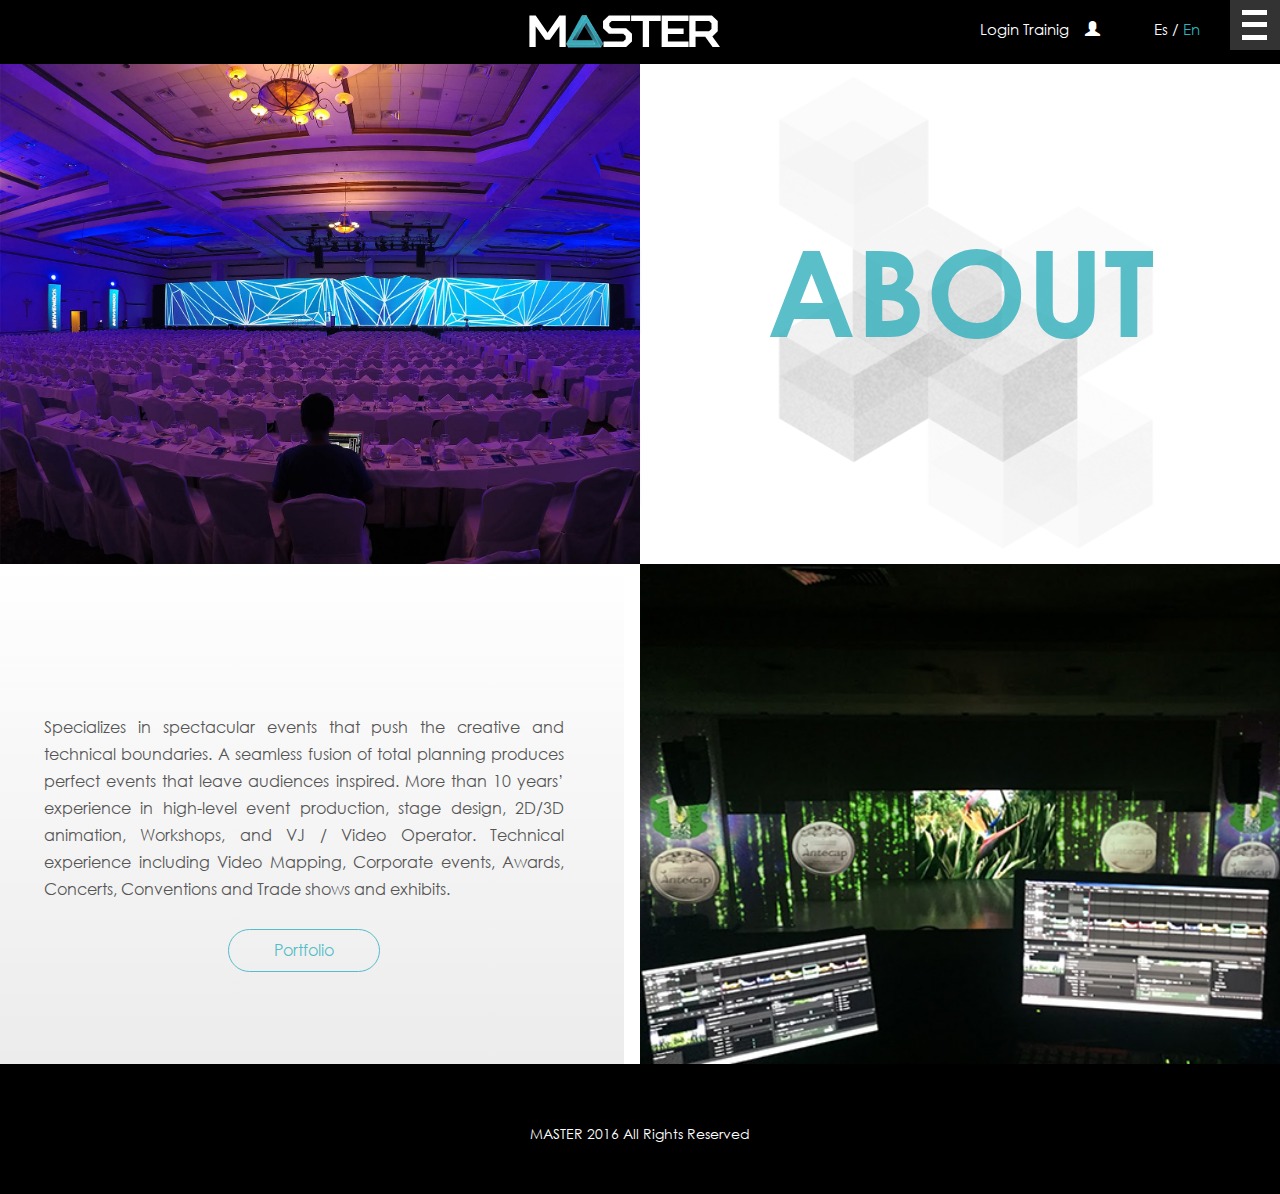
==== commit f98edb07: "portfolio added and images" ====
--- a/about.html
+++ b/about.html
@@ -51,7 +51,7 @@
         </li>
 
         <li>
-         <a href="#">PORTAFOLIO</a>
+         <a href="portfolio.html">PORTAFOLIO</a>
         </li>
 
 
@@ -131,6 +131,15 @@
   MASTER 2016 All Rights Reserved
 </p>
 </footer>
+<script>
+  ;(function($, window, document, undefined) {
+  'use strict';
+  var $menuButton = $('.js-button--menu');
+  $menuButton.on('click.ui.menu', function() {
+    $(this).toggleClass('is-active');
+  });
+})(jQuery, window, document);
+</script>
 
   </body>
 </html>
--- a/css/kit.css
+++ b/css/kit.css
@@ -147,11 +147,13 @@
 .slider_home .carousel-caption {
     right: 0;
     left: 0;
-    padding-bottom: 30px;
+    bottom: 0;
+    padding-bottom: 20px;
     text-align: left;
     padding-left: 80px;
-    font-size: 34px;
+    font-size: 28px;
     font-family: 'GOTHIC';
+    background: rgba(0, 0, 0, 0.48);
 }
 .carousel-control {
     bottom: 0;
@@ -346,9 +348,9 @@
     -moz-osx-font-smoothing: grayscale;
 }
 
-.icon-cross:before {
+/*.icon-cross:before {
     content: "\e900";
-}
+}/
 .icon-facebook:before {
     content: "\e901";
 }
@@ -590,14 +592,14 @@
 }
 .bl-main > section .icon-cross {
     position: absolute;
-    top: 20px;
+    /*top: 20px;
     right: 20px;
     cursor: pointer;
     z-index: 100;
     opacity: 0;
     pointer-events: none;
     color: #fff;
-    font-weight: normal;
+    font-weight: normal;*/
 }
 .bl-content, div.bl-panel-items > div > div {
     opacity: 0;
@@ -1085,3 +1087,115 @@
 -o-transition: all 0.4s ease;
 -ms-transition: all 0.4s ease;
 }
+.galery_filter{
+ background: #f2f2f2;
+ padding: 25px;
+ -webkit-box-shadow: 0px 4px 6px 0px rgba(0,0,0,0.45);
+-moz-box-shadow: 0px 4px 6px 0px rgba(0,0,0,0.45);
+box-shadow: 0px 4px 6px 0px rgba(0,0,0,0.45);
+}
+.galery_filter h3{
+  font-size: 20px;
+  font-family: 'GOTHIC';
+  margin-bottom: 20px;
+}
+.galery_filter ul{
+  width: 100%;
+  display: block;
+  padding: 0;
+  margin: 0;
+list-style: none;
+}
+.galery_filter ul li{
+  width: 20%;
+  float: left;
+  margin: -2px -2px;
+  text-align: center;
+}
+.galery_filter ul li a{
+  padding: 10px;
+  background: #fff;
+  color: #000;
+    font-family: 'GOTHIC';
+  border: 1px solid #f2f2f2;
+  display: block;
+  transition: all 0.4s ease;
+ -webkit-transition: all 0.4s ease;
+ -moz-transition: all 0.4s ease;
+ -o-transition: all 0.4s ease;
+ -ms-transition: all 0.4s ease;
+}
+.galery_filter ul li a:hover{
+  background: rgb(0, 177, 193);
+  color: #fff;
+  transition: all 0.4s ease;
+ -webkit-transition: all 0.4s ease;
+ -moz-transition: all 0.4s ease;
+ -o-transition: all 0.4s ease;
+ -ms-transition: all 0.4s ease;
+}
+.galery_filter ul li .active{
+  background: rgb(0, 177, 193);
+  color: #fff;
+}
+.galery_body{
+  padding: 20px 10px;
+}
+.galery_body .col-md-4{
+  padding: 5px;
+}
+.img-galery {
+    padding: 0;
+    height: 340px;
+    margin: 0 0px 0 0;
+    overflow: hidden;
+    position: relative;
+}
+.overlay_galery {
+    background: rgba(0, 177, 193, 0.0);
+    position: absolute;
+    width: 100%;
+    border: 2px solid transparent;
+    padding-top: 140px;
+    height: 340px;
+    text-align: center;
+    transition: all 0.3s ease;
+    -webkit-transition: all 0.3s ease;
+    -moz-transition: all 0.3s ease;
+    -o-transition: all 0.3s ease;
+    -ms-transition: all 0.3s ease;
+    z-index: 1;
+}
+.img-galery img {
+    width: 117%;
+    height: auto;
+    position: absolute;
+    top: 0;
+    left: -10px;
+}
+.img-galery > a > .overlay_galery img {
+    transition: all 0.3s ease;
+    opacity: 0;
+    width: 46px;
+    height: 46px;
+    position: relative;
+    top: 0;
+    left: 0;
+}
+.overlay_galery:hover{
+background: rgba(0, 177, 193, 0.7);
+position: absolute;
+width: 100%;
+height: 100%;
+transition: all 0.3s ease;
+-webkit-transition: all 0.3s ease;
+-moz-transition: all 0.3s ease;
+-o-transition: all 0.3s ease;
+-ms-transition: all 0.3s ease;
+z-index: 1;
+}
+.img-galery  > a >.overlay_galery:hover img {
+    opacity: 1;
+    width: auto;
+    transition: all 0.3s ease;
+}
